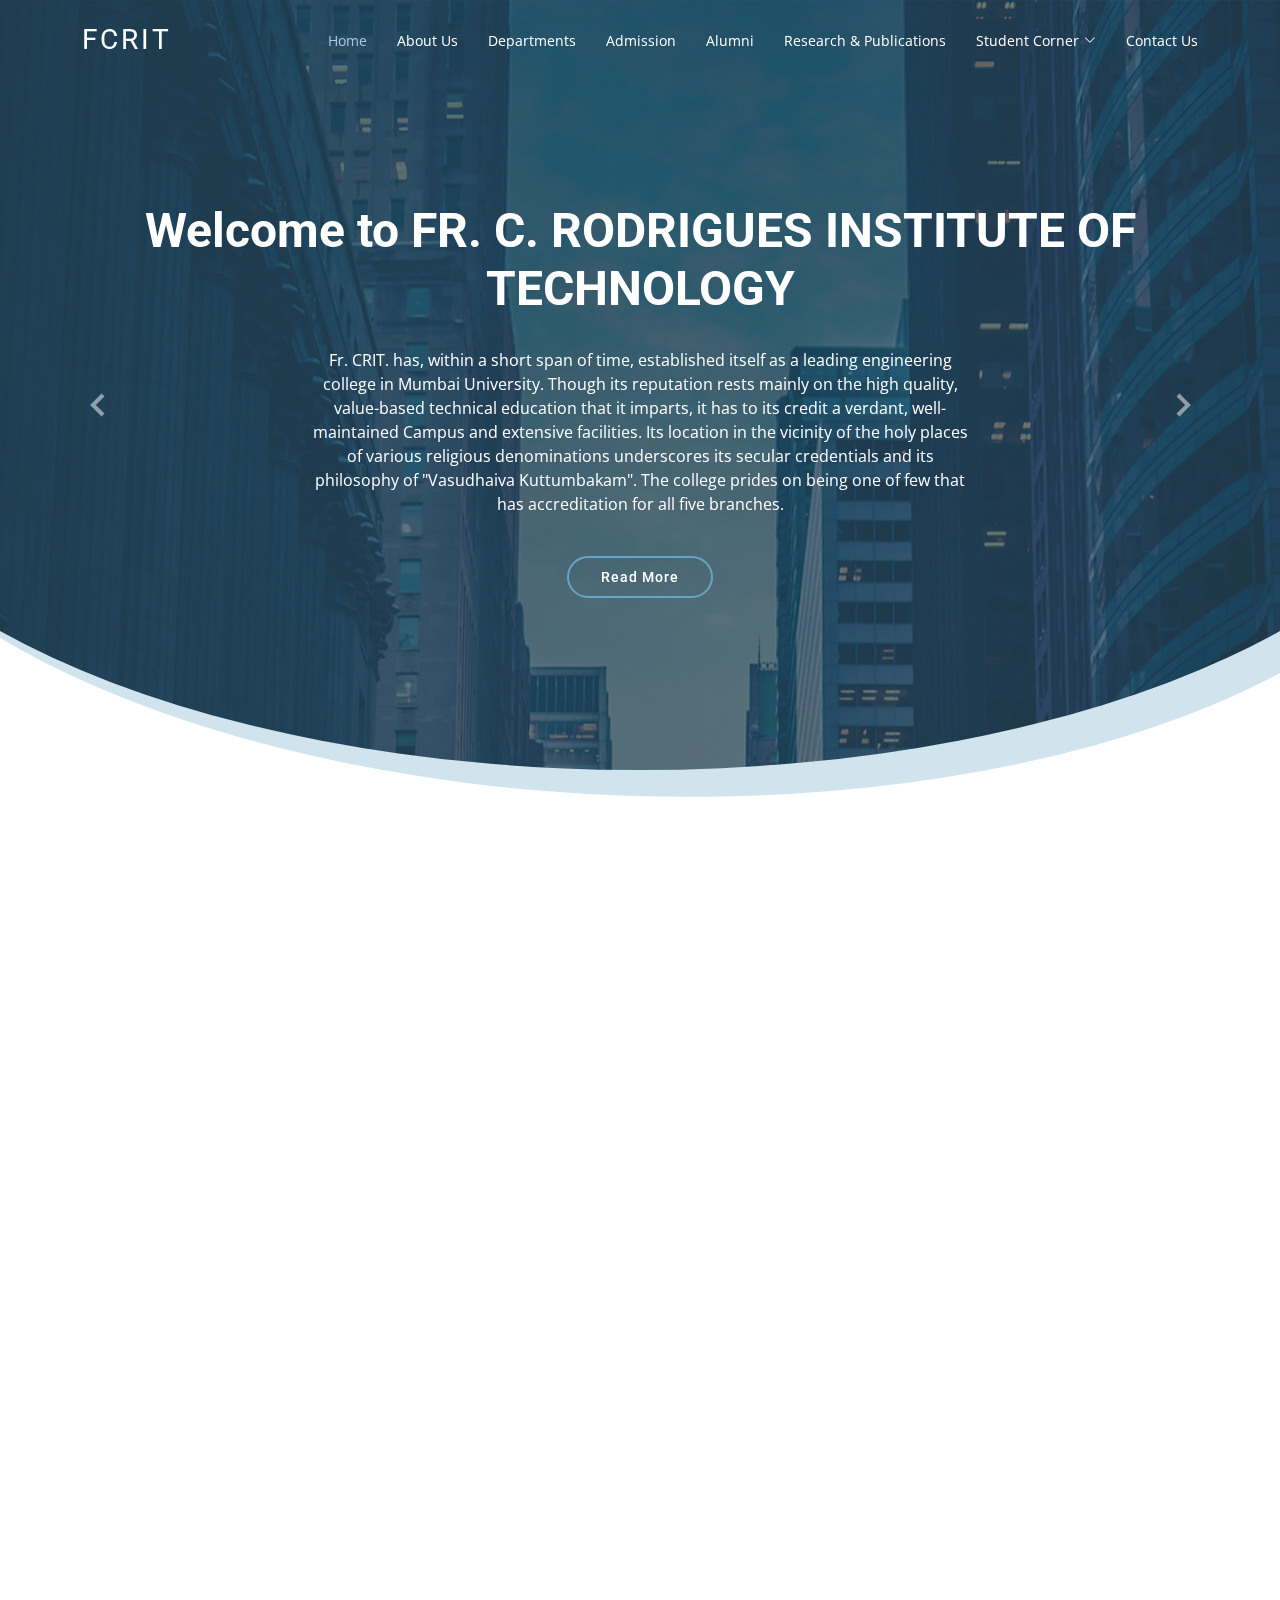
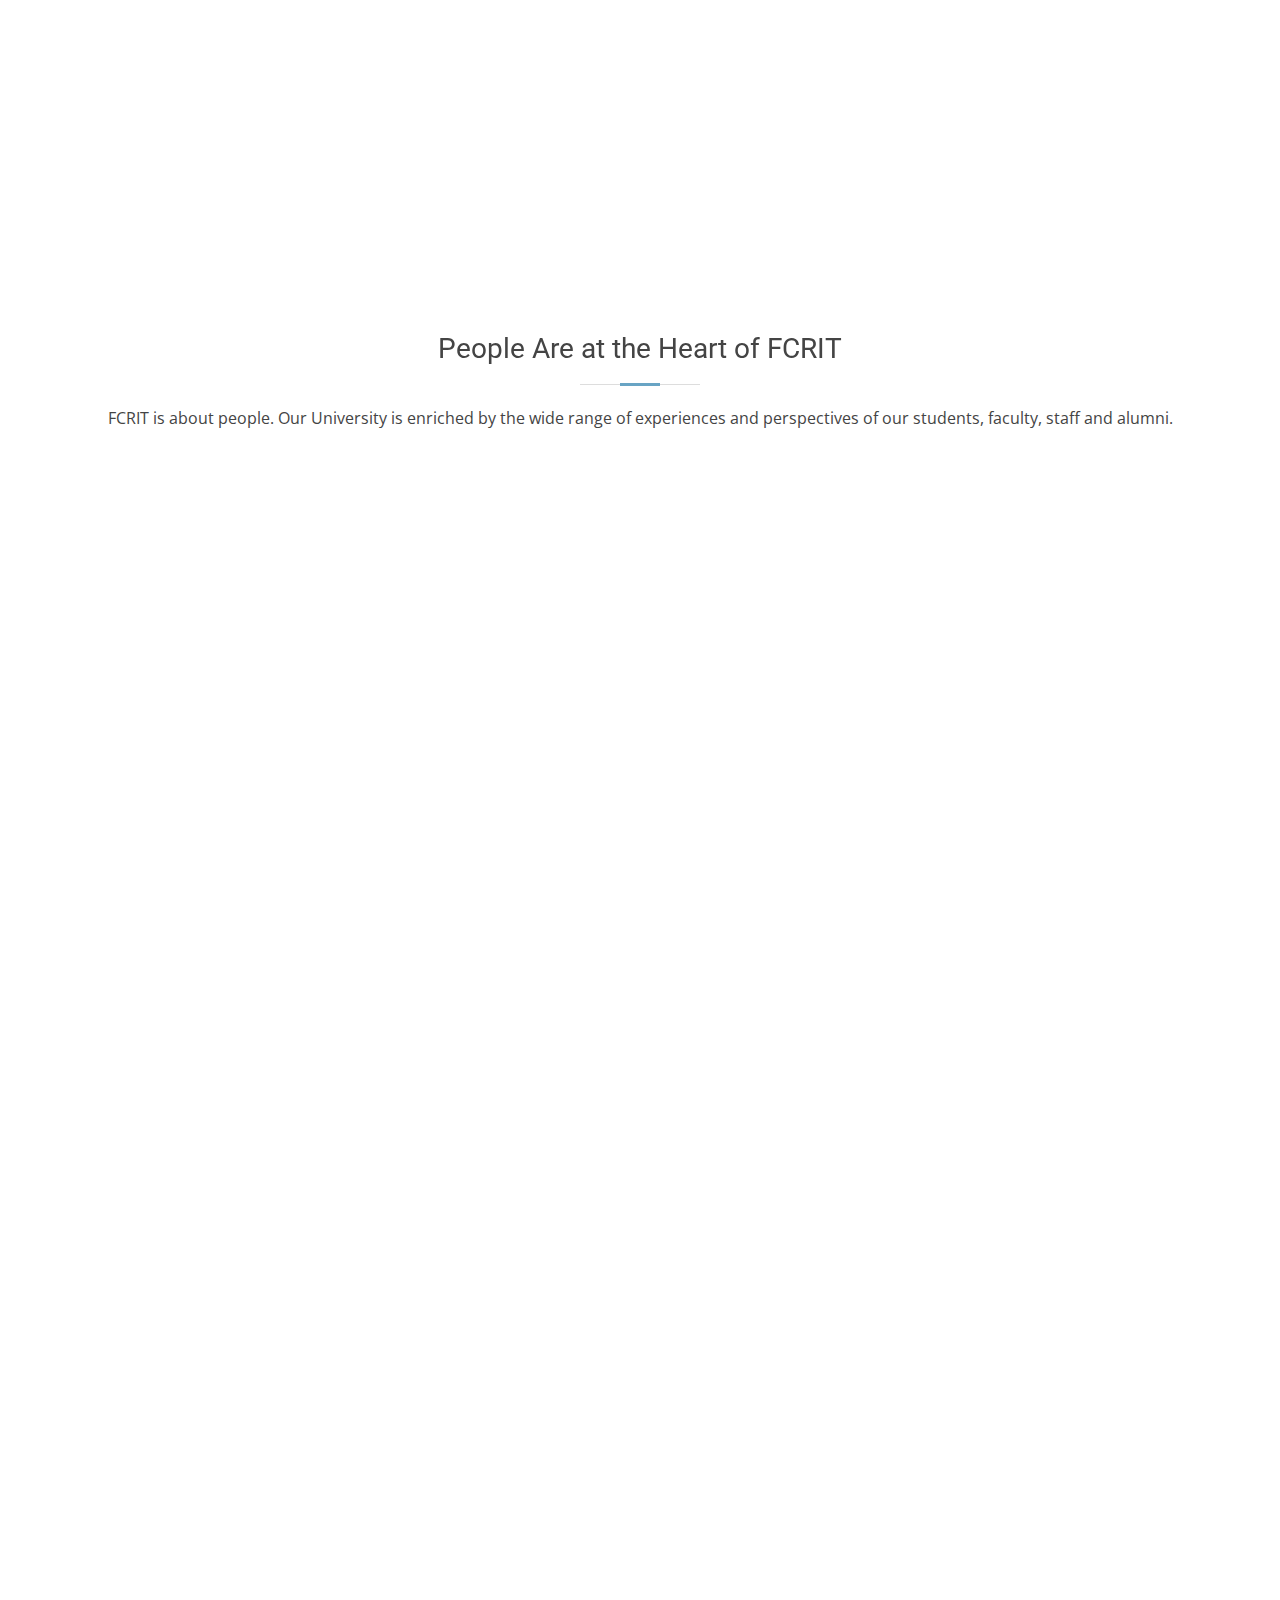
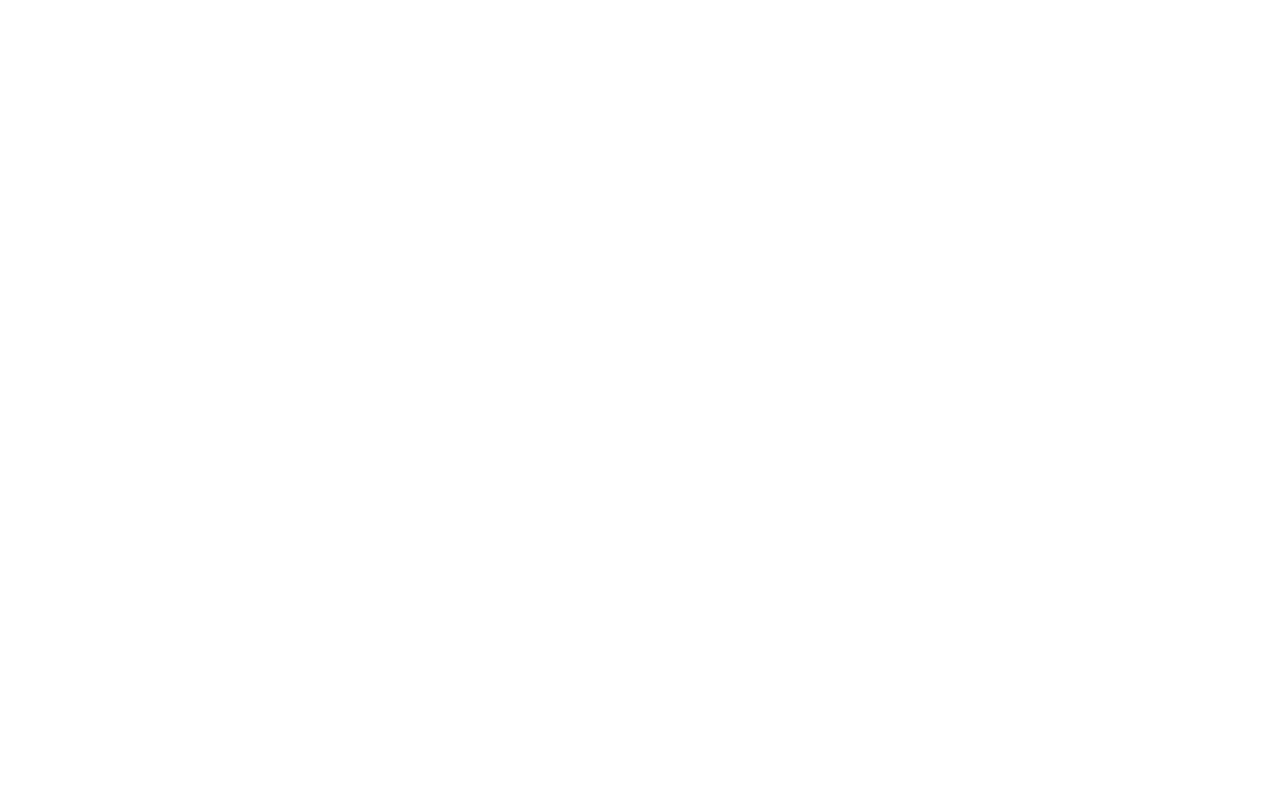
==== index.html @ 272e0a6b "Update index.html" ====
<!-- @format -->

<!DOCTYPE html>
<html lang="en">
  <head>
    <meta charset="utf-8" />
    <meta content="width=device-width, initial-scale=1.0" name="viewport" />

    <title>FCRIT Bootstrap Template - Index</title>
    <meta content="" name="description" />
    <meta content="" name="keywords" />
    <link href="./assets/img/favicon.png" rel="icon" />
    <link href="./assets/img/apple-touch-icon.png" rel="apple-touch-icon" />

    <link
      href="https://fonts.googleapis.com/css?family=Open+Sans:300,300i,400,400i,600,600i,700,700i|Roboto:300,300i,400,400i,500,500i,700,700i&display=swap"
      rel="stylesheet"
    />

    <link href="./assets/vendor/animate.css/animate.min.css" rel="stylesheet" />
    <link href="./assets/vendor/aos/aos.css" rel="stylesheet" />
    <link
      href="./assets/vendor/bootstrap/css/bootstrap.min.css"
      rel="stylesheet"
    />
    <link
      href="./assets/vendor/bootstrap-icons/bootstrap-icons.css"
      rel="stylesheet"
    />
    <link
      href="./assets/vendor/boxicons/css/boxicons.min.css"
      rel="stylesheet"
    />
    <link
      href="./assets/vendor/glightbox/css/glightbox.min.css"
      rel="stylesheet"
    />
    <link
      href="./assets/vendor/swiper/swiper-bundle.min.css"
      rel="stylesheet"
    />
    <link href="./assets/css/style.css" rel="stylesheet" />
  </head>

  <body>
    <header
      id="header"
      class="fixed-top d-flex align-items-center header-transparent"
    >
      <div class="container d-flex justify-content-between align-items-center">
        <div class="logo">
          <h1 class="text-light">
            <a href="index.html"><span>FCRIT</span></a>
          </h1>
        </div>

        <nav id="navbar" class="navbar">
          <ul>
            <li><a class="active" href="index.html">Home</a></li>
            <li><a href="about.html">About Us</a></li>
            <li><a href="services.html">Departments</a></li>
            <li><a href="portfolio.html">Admission</a></li>
            <li><a href="team.html">Alumni</a></li>
            <li><a href="blog.html">Research & Publications</a></li>
            <li class="dropdown">
              <a href="#"
                ><span>Student Corner</span> <i class="bi bi-chevron-down"></i
              ></a>
              <ul>
                <li><a href="#">Drop Down 1</a></li>
                <li class="dropdown">
                  <a href="#"
                    ><span>Deep Drop Down</span>
                    <i class="bi bi-chevron-right"></i
                  ></a>
                  <ul>
                    <li><a href="#">Deep Drop Down 1</a></li>
                    <li><a href="#">Deep Drop Down 2</a></li>
                    <li><a href="#">Deep Drop Down 3</a></li>
                    <li><a href="#">Deep Drop Down 4</a></li>
                    <li><a href="#">Deep Drop Down 5</a></li>
                  </ul>
                </li>
                <li><a href="#">Drop Down 2</a></li>
                <li><a href="#">Drop Down 3</a></li>
                <li><a href="#">Drop Down 4</a></li>
              </ul>
            </li>
            <li><a href="contact.html">Contact Us</a></li>
          </ul>
          <i class="bi bi-list mobile-nav-toggle"></i>
        </nav>
      </div>
    </header>

    <section id="hero" class="d-flex justify-cntent-center align-items-center">
      <div
        id="heroCarousel"
        class="container carousel carousel-fade"
        data-bs-ride="carousel"
        data-bs-interval="5000"
      >
        <div class="carousel-item active">
          <div class="carousel-container">
            <h2 class="animate__animated animate__fadeInDown">
              Welcome to <span>FR. C. RODRIGUES INSTITUTE OF TECHNOLOGY</span>
            </h2>
            <p class="animate__animated animate__fadeInUp">
              Fr. CRIT. has, within a short span of time, established itself as 
              a leading engineering college in Mumbai University. Though its reputation 
              rests mainly on the high quality, value-based technical education that it imparts, 
              it has to its credit a verdant, well-maintained Campus and extensive facilities. 
              Its location in the vicinity of the holy places of various religious denominations 
              underscores its secular credentials and its philosophy of "Vasudhaiva Kuttumbakam". 
              The college prides on being one of few that has accreditation for all five branches.
            </p>
            <a
              href=""
              class="btn-get-started animate__animated animate__fadeInUp"
              >Read More</a
            >
          </div>
        </div>

        <div class="carousel-item">
          <div class="carousel-container">
            <h2 class="animate__animated animate__fadeInDown">
              Lorem Ipsum Dolor
            </h2>
            <p class="animate__animated animate__fadeInUp">
              Ut velit est quam dolor ad a aliquid qui aliquid. Sequi ea ut et
              est quaerat sequi nihil ut aliquam. Occaecati alias dolorem
              mollitia ut. Similique ea voluptatem. Esse doloremque accusamus
              repellendus deleniti vel. Minus et tempore modi architecto.
            </p>
            <a
              href=""
              class="btn-get-started animate__animated animate__fadeInUp"
              >Read More</a
            >
          </div>
        </div>

        <div class="carousel-item">
          <div class="carousel-container">
            <h2 class="animate__animated animate__fadeInDown">
              Sequi ea ut et est quaerat
            </h2>
            <p class="animate__animated animate__fadeInUp">
              Ut velit est quam dolor ad a aliquid qui aliquid. Sequi ea ut et
              est quaerat sequi nihil ut aliquam. Occaecati alias dolorem
              mollitia ut. Similique ea voluptatem. Esse doloremque accusamus
              repellendus deleniti vel. Minus et tempore modi architecto.
            </p>
            <a
              href=""
              class="btn-get-started animate__animated animate__fadeInUp"
              >Read More</a
            >
          </div>
        </div>

        <a
          class="carousel-control-prev"
          href="#heroCarousel"
          role="button"
          data-bs-slide="prev"
        >
          <span
            class="carousel-control-prev-icon bx bx-chevron-left"
            aria-hidden="true"
          ></span>
        </a>

        <a
          class="carousel-control-next"
          href="#heroCarousel"
          role="button"
          data-bs-slide="next"
        >
          <span
            class="carousel-control-next-icon bx bx-chevron-right"
            aria-hidden="true"
          ></span>
        </a>
      </div>
    </section>

    <main id="main">
      <section class="services">
        <div class="container">
          <div class="row">
            <div
              class="col-md-6 col-lg-3 d-flex align-items-stretch"
              data-aos="fade-up"
            >
              <div class="icon-box icon-box-pink">
                <div class="icon"><i class="bx bx-file"></i></div>
                <h4 class="title"><a href="">Academic Calendar</a></h4>
                <p class="description">
                  Download the Institute Academic Calendar
                </p>
              </div>
            </div>

            <div
              class="col-md-6 col-lg-3 d-flex align-items-stretch"
              data-aos="fade-up"
              data-aos-delay="100"
            >
              <div class="icon-box icon-box-cyan">
                <div class="icon"><i class="bx bx-file"></i></div>
                <h4 class="title"><a href="">E-News Letter</a></h4>
                <p class="description">
                  Download our News Letter- Rhapsody
                </p>
              </div>
            </div>

            <div
              class="col-md-6 col-lg-3 d-flex align-items-stretch"
              data-aos="fade-up"
              data-aos-delay="200"
            >
              <div class="icon-box icon-box-green">
                <div class="icon"><i class="bx bx-tachometer"></i></div>
                <h4 class="title"><a href="">Manthan</a></h4>
                <p class="description">
                  Download the FCRIT Magazine
                </p>
              </div>
            </div>

            <div
              class="col-md-6 col-lg-3 d-flex align-items-stretch"
              data-aos="fade-up"
              data-aos-delay="200"
            >
              <div class="icon-box icon-box-blue">
                <div class="icon"><i class="bx bx-world"></i></div>
                <h4 class="title"><a href="">INVEST</a></h4>
                <p class="description">
                  International Conference on
                  Vibration Engineering, Science, and Technology (INVEST 22)
                </p>
              </div>
            </div>
          </div>
        </div>
      </section>

      <section
        class="why-us section-bg"
        data-aos="fade-up"
        date-aos-delay="200"
      >
        <div class="container">
          <div class="row">
            <div class="col-lg-6 video-box">
              <img src="./assets/img/why-us.jpg" class="img-fluid" alt="" />
              <a
                href="https://www.youtube.com/watch?v=jDDaplaOz7Q"
                class="venobox play-btn mb-4"
                data-vbtype="video"
                data-autoplay="true"
              ></a>
            </div>

            <div class="col-lg-6 d-flex flex-column justify-content-center p-5">
              <div class="icon-box">
                <div class="icon"><i class="bx bx-fingerprint"></i></div>
                <h4 class="title"><a href="">Research at FCRIT</a></h4>
                <p class="description">
                  The latest news in research at FCRIT
                </p>
              </div>

              <div class="icon-box">
                <div class="icon"><i class="bx bx-gift"></i></div>
                <h4 class="title"><a href="">Placement Highlights</a></h4>
                <p class="description">
                  Top placement records at FCRIT
                </p>
              </div>
            </div>
          </div>
        </div>
      </section>

      <section class="features">
        <div class="container">
          <div class="section-title">
            <h2>People Are at the Heart of FCRIT</h2>
            <p>
              FCRIT is about people. Our University is enriched by the wide range of experiences and perspectives of our students, faculty, staff and alumni.
            </p>
          </div>

          <div class="row" data-aos="fade-up">
            <div class="col-md-5">
              <img src="./assets/img/features-1.svg" class="img-fluid" alt="" />
            </div>
            <div class="col-md-7 pt-4">
              <h3>
                Connecting Learning & Service
              </h3>
              <p class="fst-italic">
                The value of service is central to the mission of FCRIT as a technical college. It infuses the passions and
                pursuits of our students, faculty, staff and alumni, and is essential to how FCRITians serve the public good.
              </p>
              <ul>
                <li>
                  <i class="bi bi-check"></i> The college has reinforced its commitment to helping students and
                  alumni use their educations to not only benefit themselves but also society more broadly.
                </li>
                <li>
                  <i class="bi bi-check"></i> We push students, faculty and alumni to think about how their research, education
                  and lives will benefit the nation, the world and humanity, and give them the support and resources to make it happen.
                </li>
              </ul>
            </div>
          </div>

          <div class="row" data-aos="fade-up">
            <div class="col-md-5 order-1 order-md-2">
              <img src="./assets/img/features-2.svg" class="img-fluid" alt="" />
            </div>
            <div class="col-md-7 pt-5 order-2 order-md-1">
              <h3>Leading Lives of Purpose</h3>
              <p class="fst-italic">
                Our alumni engage in service across the world, participating in civic society
                and leading meaningful lives connected to a larger purpose and impact.
              </p>
              <p>
                With innovation and purpose, our students work with each other
                to propose and pursue civic engagement projects throughout their
                time at FCRIT.
              </p>
            </div>
          </div>

          <div class="row" data-aos="fade-up">
            <div class="col-md-5">
              <img src="./assets/img/features-3.svg" class="img-fluid" alt="" />
            </div>
            <div class="col-md-7 pt-5">
              <h3>
                Building Community Connections
              </h3>
              <p>
                Among many initiatives supported by the college community are
                opportunities to serve as volunteers;
                food and clothing for charities; promote sustainability and environmental stewardship;
              </p>
            </div>
          </div>
        </div>
      </section>
    </main>
    <footer
      id="footer"
      data-aos="fade-up"
      data-aos-easing="ease-in-out"
      data-aos-duration="500"
    >
      <div class="footer-newsletter">
        <div class="container">
          <div class="row">
            <div class="col-lg-6">
              <h4>Our Newsletter</h4>
              <p>
                Tamen quem nulla quae legam multos aute sint culpa legam noster
                magna
              </p>
            </div>
            <div class="col-lg-6">
              <form action="" method="post">
                <input type="email" name="email" /><input
                  type="submit"
                  value="Subscribe"
                />
              </form>
            </div>
          </div>
        </div>
      </div>

      <div class="footer-top">
        <div class="container">
          <div class="row">
            

            <div class="col-lg-3 col-md-6 footer-contact">
              <h4>Contact Us</h4>
              <p>
                Agnel Technical Education Complex <br />
                Sector 9-A, Vashi, Navi Mumbai,<br />
                Maharashtra, India, 400703 <br /><br />
                <strong>Phone:</strong> (022) 27771000 , 27662949<br />
                <strong>Email:</strong> principal@fcrit.ac.in<br />
              </p>
            </div>

            <div class="col-lg-3 col-md-6 footer-info">
              <h3>About FCRIT</h3>
              <p>
                Fr. C. Rodrigues Institute of Technology, Vashi, is one such
                exemplar of educational refinement as envisioned by our founder.
                We are known for our commitment towards building future citizens
                who are imbrued in a strong sense of professionalism and ethical values.
              </p>
              <div class="social-links mt-3">
                <a href="#" class="twitter"><i class="bx bxl-twitter"></i></a>
                <a href="#" class="facebook"><i class="bx bxl-facebook"></i></a>
                <a href="#" class="instagram"
                  ><i class="bx bxl-instagram"></i
                ></a>
                <a href="#" class="linkedin"><i class="bx bxl-linkedin"></i></a>
              </div>
            </div>
          </div>
        </div>
      </div>
    </footer>

    <a
      href="#"
      class="back-to-top d-flex align-items-center justify-content-center"
      ><i class="bi bi-arrow-up-short"></i
    ></a>

    <script src="./assets/vendor/purecounter/purecounter.js"></script>
    <script src="./assets/vendor/aos/aos.js"></script>
    <script src="./assets/vendor/bootstrap/js/bootstrap.bundle.min.js"></script>
    <script src="./assets/vendor/glightbox/js/glightbox.min.js"></script>
    <script src="./assets/vendor/isotope-layout/isotope.pkgd.min.js"></script>
    <script src="./assets/vendor/swiper/swiper-bundle.min.js"></script>
    <script src="./assets/vendor/waypoints/noframework.waypoints.js"></script>
    <script src="./assets/vendor/php-email-form/validate.js"></script>
    <script src="./assets/js/main.js"></script>
  </body>
</html>
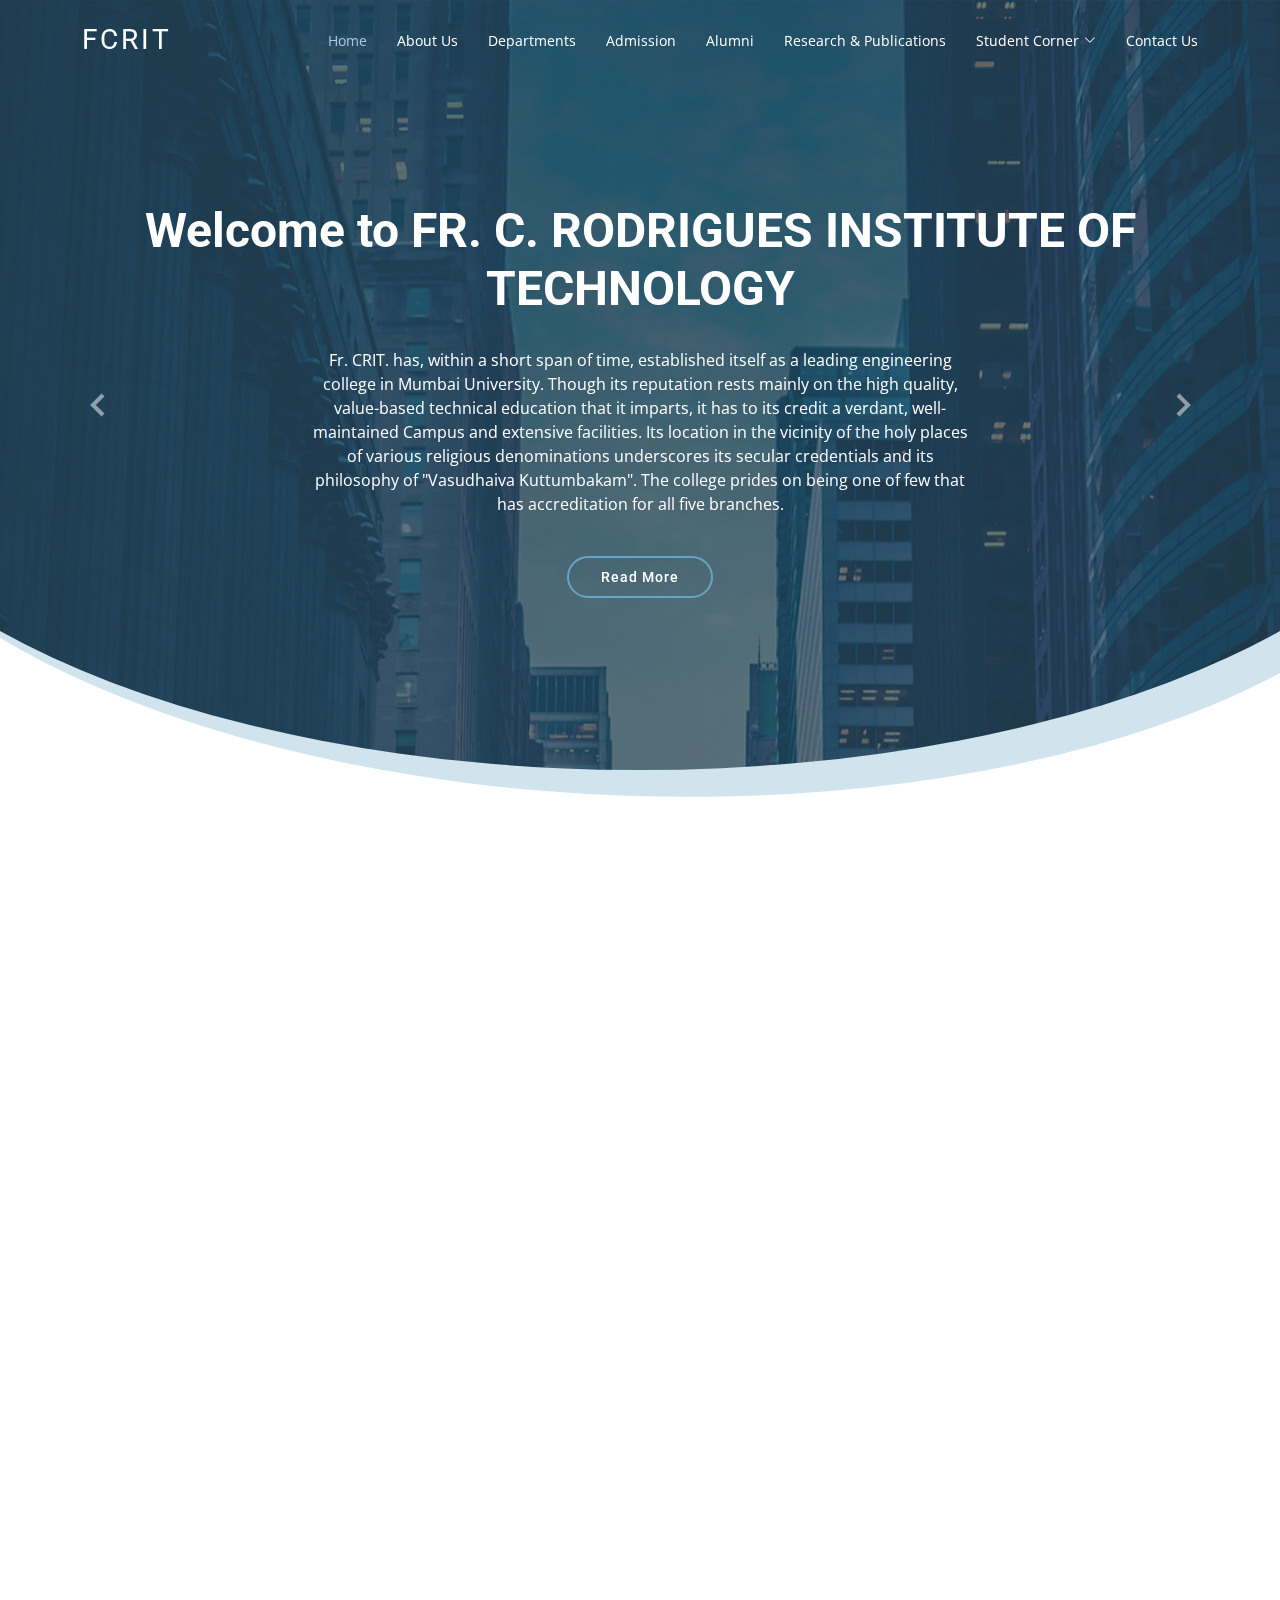
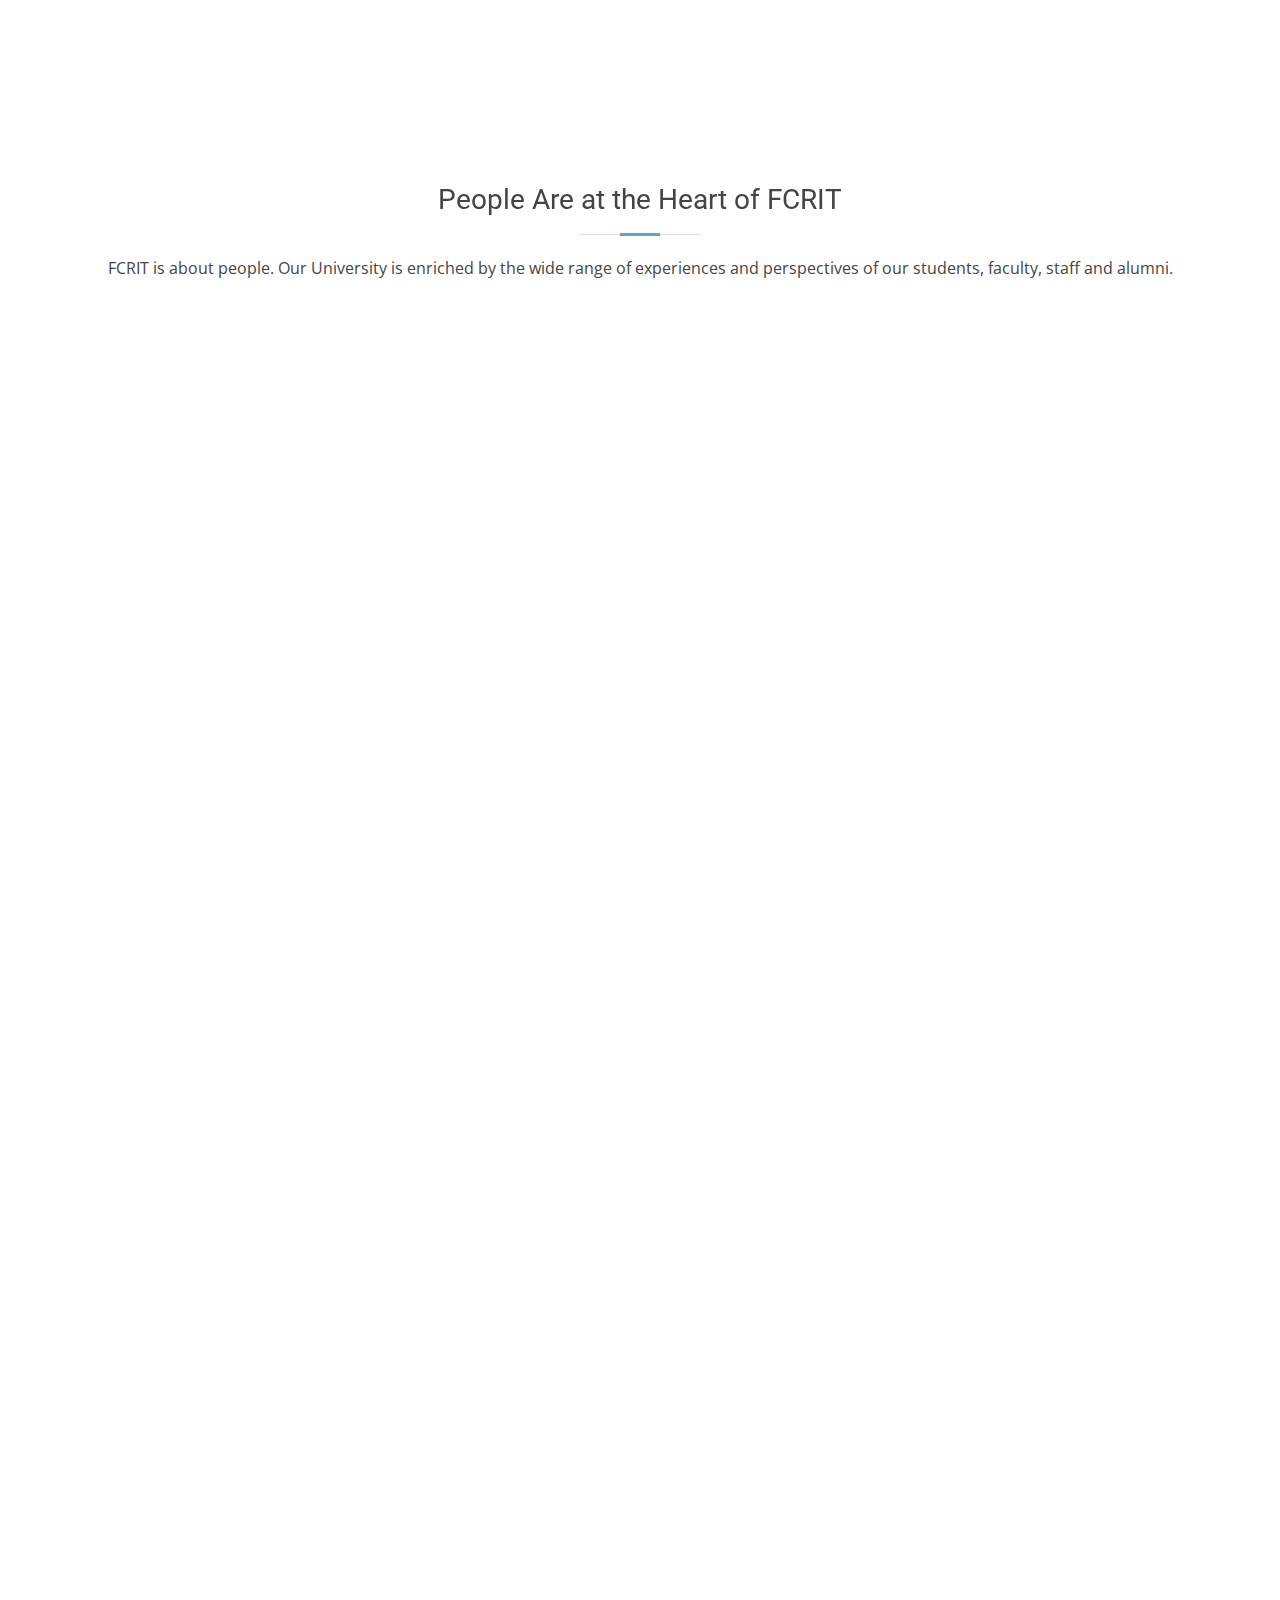
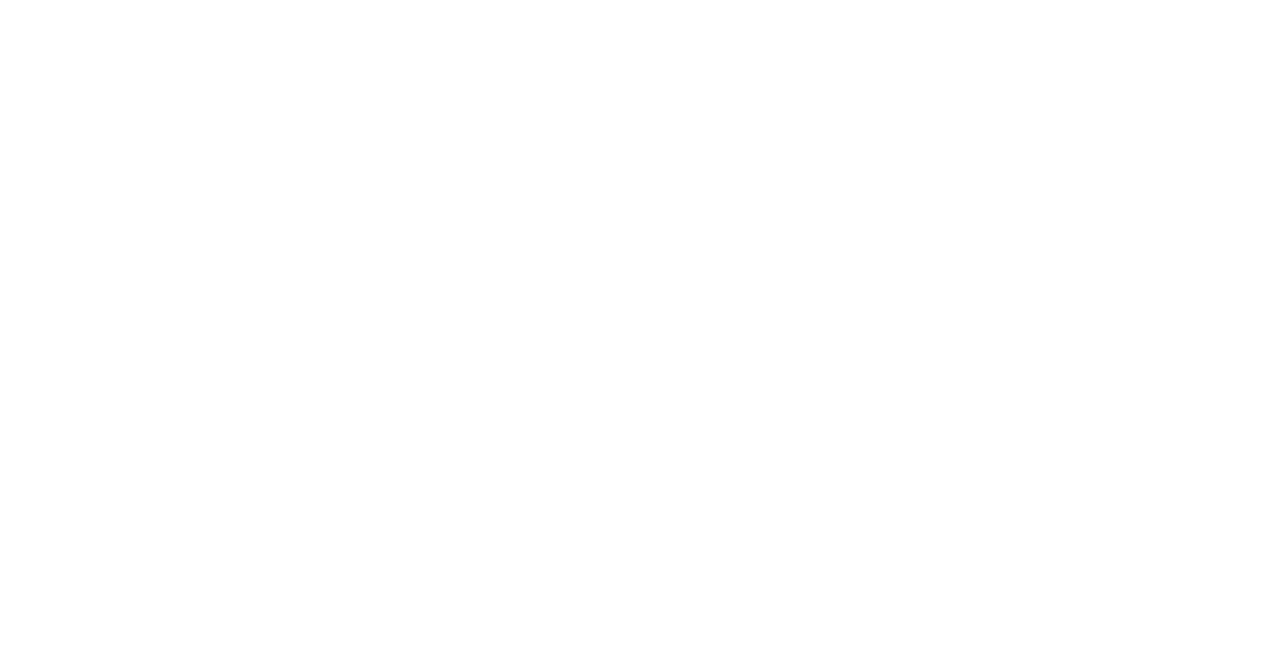
==== commit dce93459: "Update index.html" ====
--- a/index.html
+++ b/index.html
@@ -6,7 +6,7 @@
     <meta charset="utf-8" />
     <meta content="width=device-width, initial-scale=1.0" name="viewport" />
 
-    <title>FCRIT Bootstrap Template - Index</title>
+    <title>FCRIT</title>
     <meta content="" name="description" />
     <meta content="" name="keywords" />
     <link href="./assets/img/favicon.png" rel="icon" />
@@ -125,13 +125,10 @@
         <div class="carousel-item">
           <div class="carousel-container">
             <h2 class="animate__animated animate__fadeInDown">
-              Lorem Ipsum Dolor
+              Vision
             </h2>
             <p class="animate__animated animate__fadeInUp">
-              Ut velit est quam dolor ad a aliquid qui aliquid. Sequi ea ut et
-              est quaerat sequi nihil ut aliquam. Occaecati alias dolorem
-              mollitia ut. Similique ea voluptatem. Esse doloremque accusamus
-              repellendus deleniti vel. Minus et tempore modi architecto.
+               To evolve and flourish as a progressive centre for modern technical education, stirring creativity in every student leading to self-sustainable professionals, through holistic development; nurtured by strength and legitimate pride of Indian values and ethics.
             </p>
             <a
               href=""
@@ -144,13 +141,12 @@
         <div class="carousel-item">
           <div class="carousel-container">
             <h2 class="animate__animated animate__fadeInDown">
-              Sequi ea ut et est quaerat
+             Mission
             </h2>
-            <p class="animate__animated animate__fadeInUp">
-              Ut velit est quam dolor ad a aliquid qui aliquid. Sequi ea ut et
-              est quaerat sequi nihil ut aliquam. Occaecati alias dolorem
-              mollitia ut. Similique ea voluptatem. Esse doloremque accusamus
-              repellendus deleniti vel. Minus et tempore modi architecto.
+              <p>
+                To provide industry oriented quality education.
+                To provide holistic environment for overall personal development.
+                To foster relationship with other institute of repute, alumni and industry.
             </p>
             <a
               href=""
@@ -256,10 +252,10 @@
       >
         <div class="container">
           <div class="row">
-            <div class="col-lg-6 video-box">
+            <div class="col-lg-3 video-box">
               <img src="./assets/img/why-us.jpg" class="img-fluid" alt="" />
               <a
-                href="https://www.youtube.com/watch?v=jDDaplaOz7Q"
+                href="https://youtu.be/vLhQGFXgpYQ"
                 class="venobox play-btn mb-4"
                 data-vbtype="video"
                 data-autoplay="true"
@@ -369,8 +365,7 @@
             <div class="col-lg-6">
               <h4>Our Newsletter</h4>
               <p>
-                Tamen quem nulla quae legam multos aute sint culpa legam noster
-                magna
+                Subscribe to our newletter Rhapsody!
               </p>
             </div>
             <div class="col-lg-6">
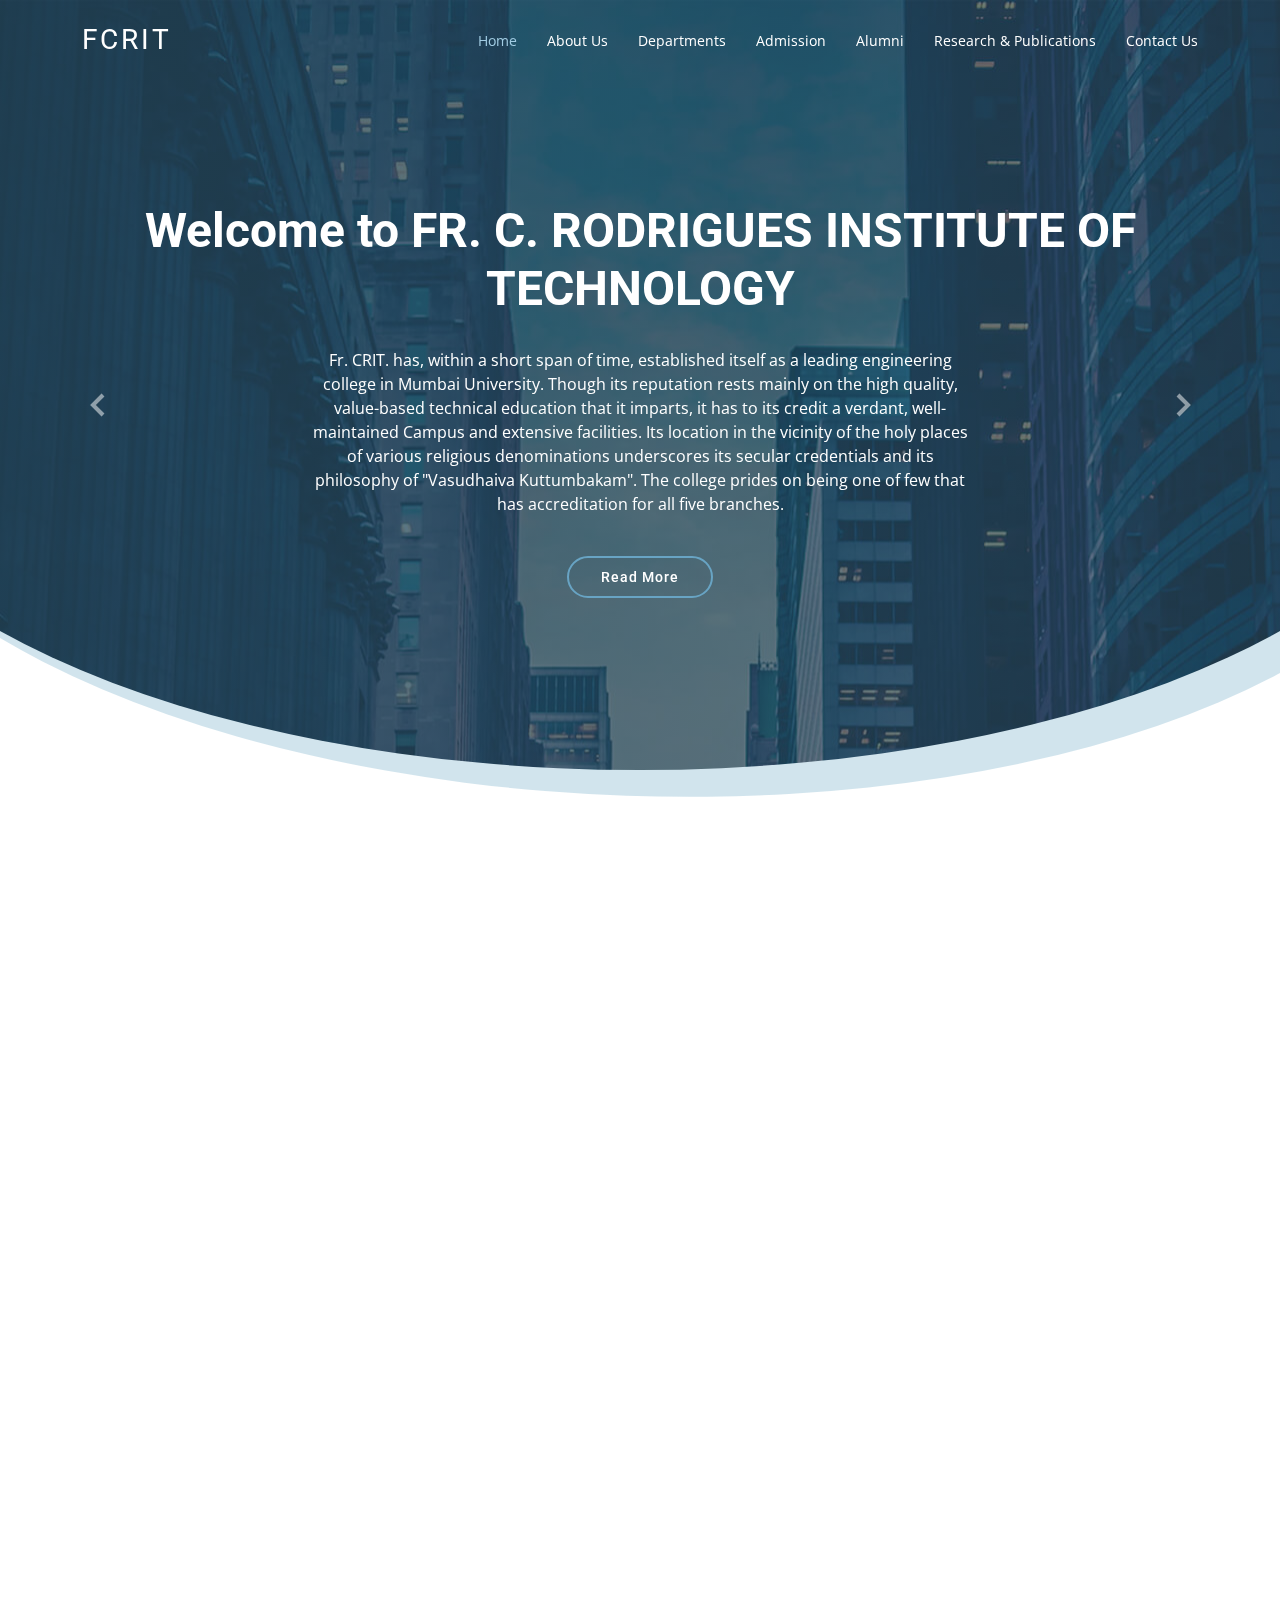
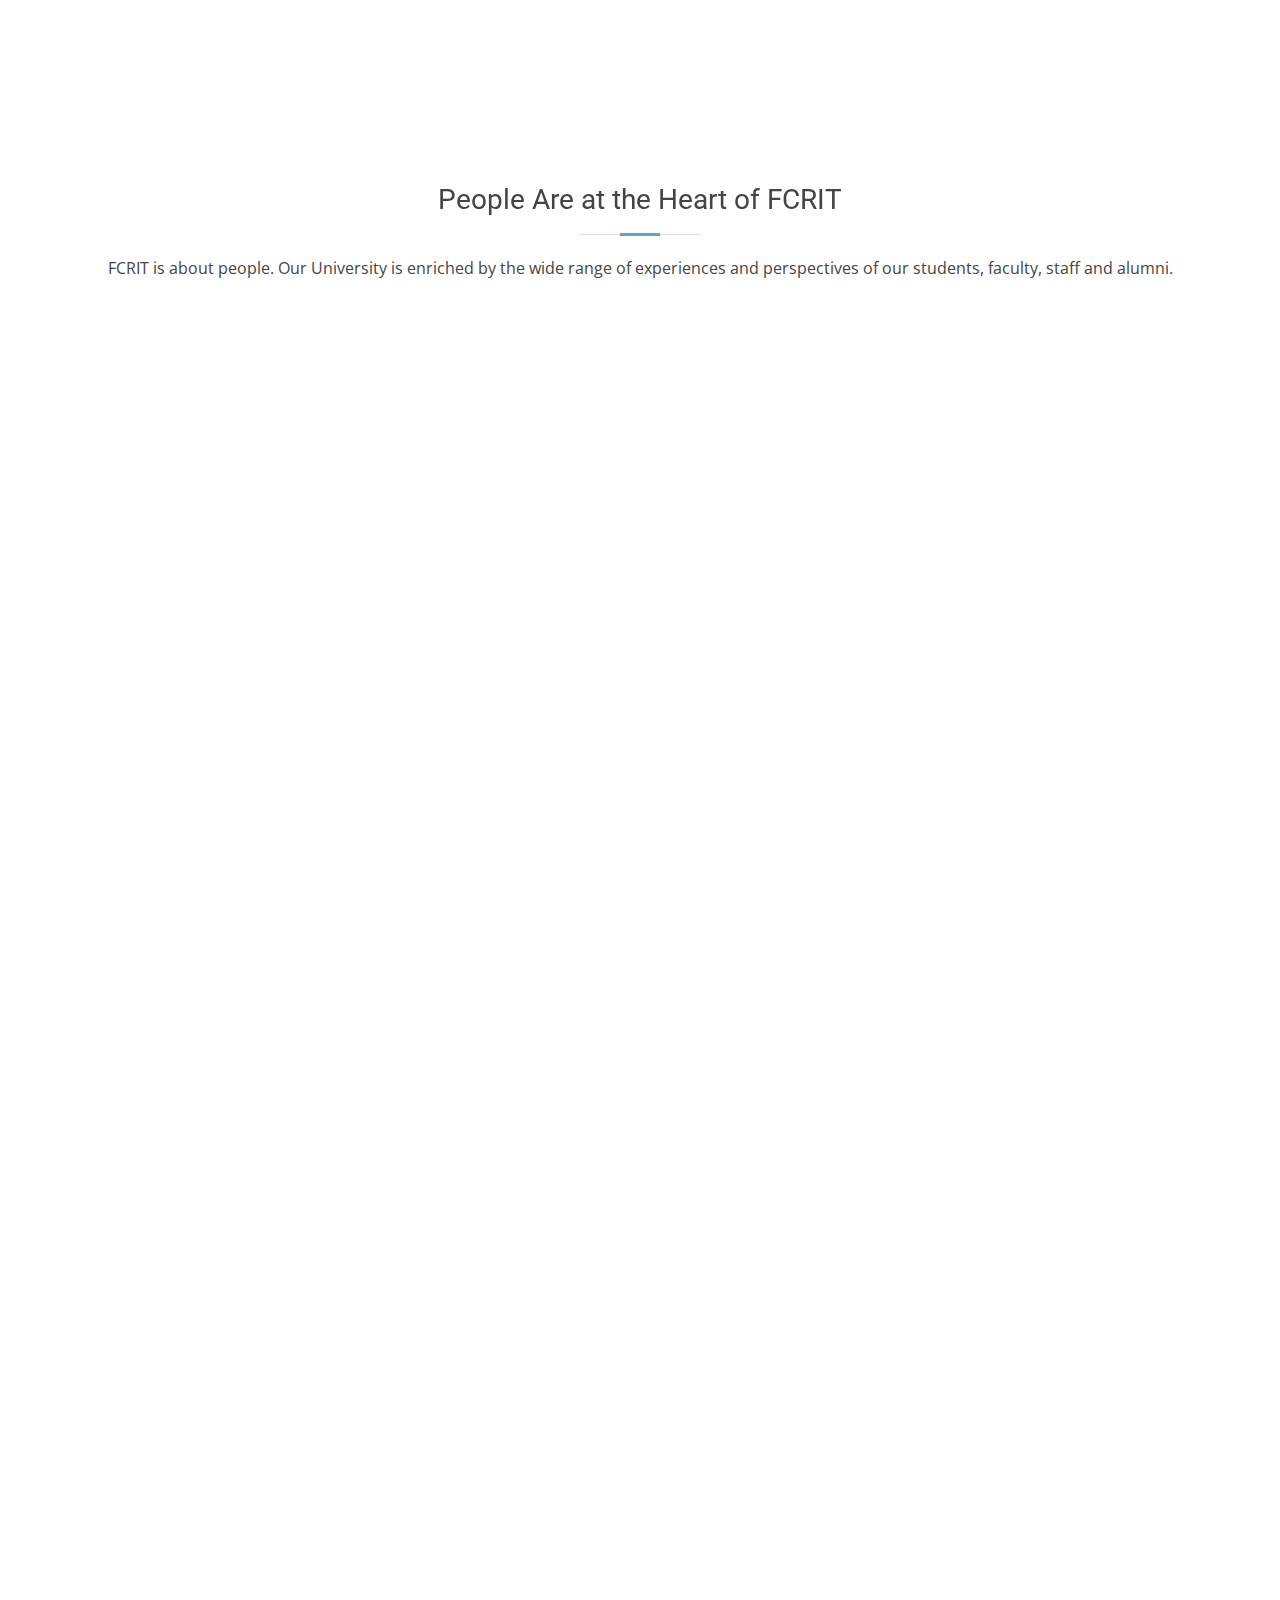
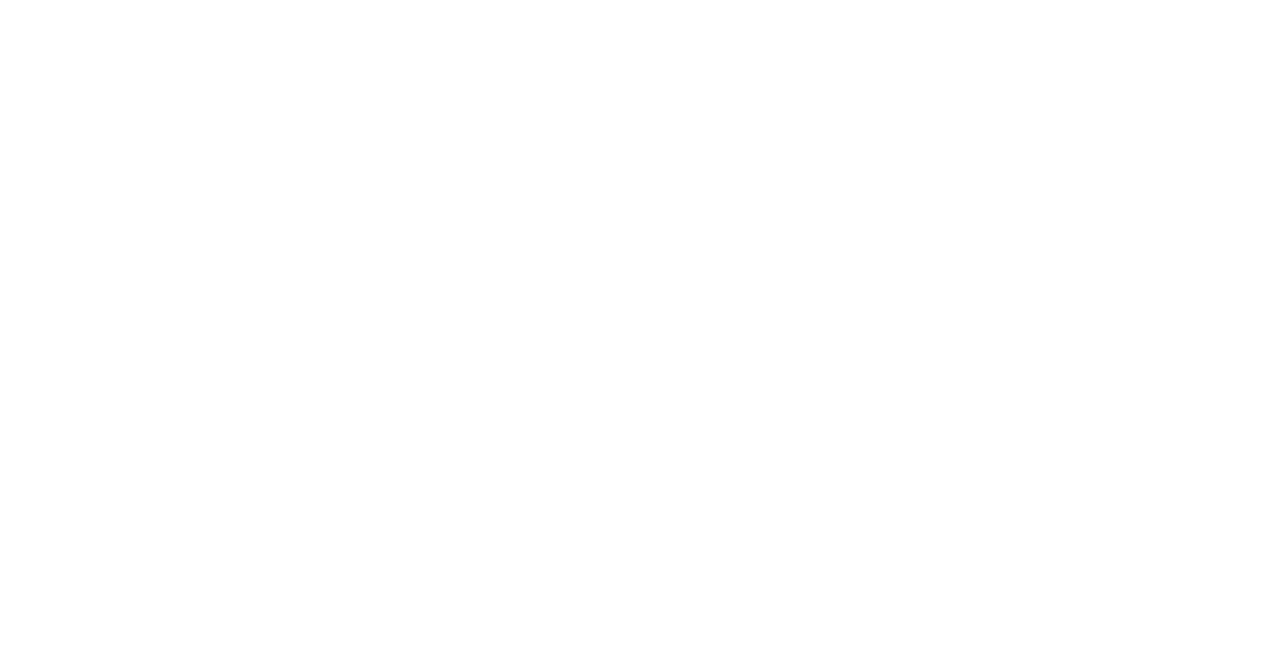
==== commit 80938259: "Update index.html" ====
--- a/index.html
+++ b/index.html
@@ -62,30 +62,7 @@
             <li><a href="portfolio.html">Admission</a></li>
             <li><a href="team.html">Alumni</a></li>
             <li><a href="blog.html">Research & Publications</a></li>
-            <li class="dropdown">
-              <a href="#"
-                ><span>Student Corner</span> <i class="bi bi-chevron-down"></i
-              ></a>
-              <ul>
-                <li><a href="#">Drop Down 1</a></li>
-                <li class="dropdown">
-                  <a href="#"
-                    ><span>Deep Drop Down</span>
-                    <i class="bi bi-chevron-right"></i
-                  ></a>
-                  <ul>
-                    <li><a href="#">Deep Drop Down 1</a></li>
-                    <li><a href="#">Deep Drop Down 2</a></li>
-                    <li><a href="#">Deep Drop Down 3</a></li>
-                    <li><a href="#">Deep Drop Down 4</a></li>
-                    <li><a href="#">Deep Drop Down 5</a></li>
-                  </ul>
-                </li>
-                <li><a href="#">Drop Down 2</a></li>
-                <li><a href="#">Drop Down 3</a></li>
-                <li><a href="#">Drop Down 4</a></li>
-              </ul>
-            </li>
+        
             <li><a href="contact.html">Contact Us</a></li>
           </ul>
           <i class="bi bi-list mobile-nav-toggle"></i>
@@ -252,7 +229,7 @@
       >
         <div class="container">
           <div class="row">
-            <div class="col-lg-3 video-box">
+            <div class="col-lg-6 video-box">
               <img src="./assets/img/why-us.jpg" class="img-fluid" alt="" />
               <a
                 href="https://youtu.be/vLhQGFXgpYQ"
